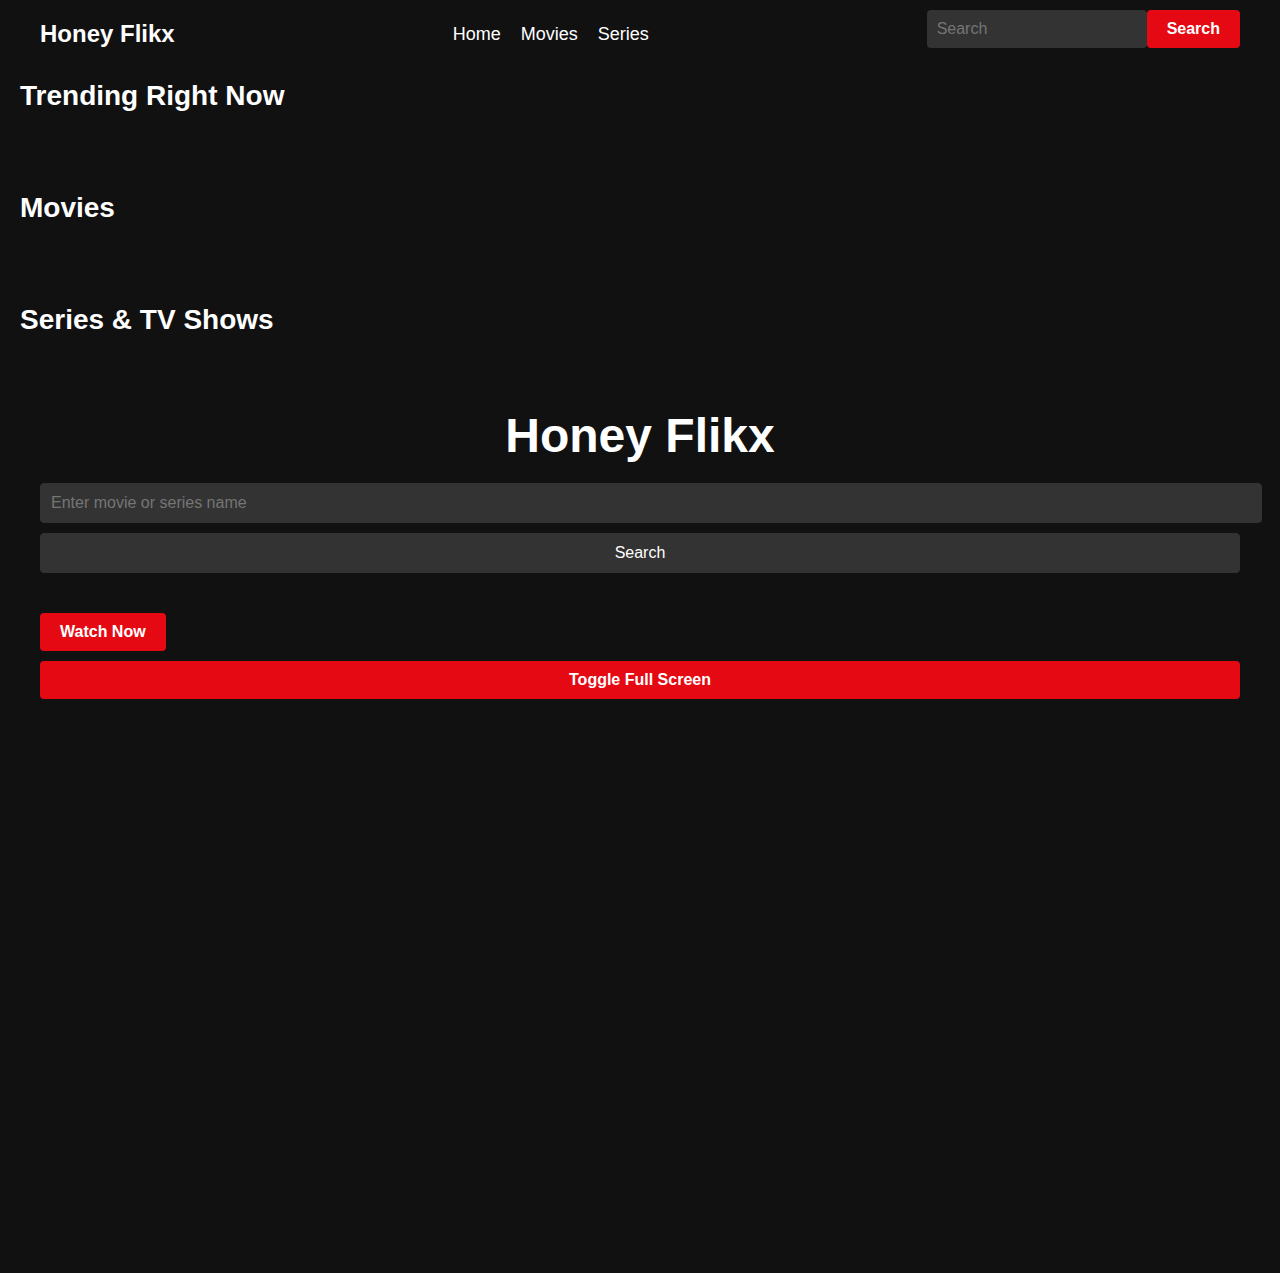
==== index.html @ eea3f906 "new" ====
<!DOCTYPE html>
<html lang="en">
<head>
    <meta charset="UTF-8">
    <meta name="viewport" content="width=device-width, initial-scale=1.0">
    <link rel="stylesheet" type="text/css" href="style.css">
    <title>Honey Flikx</title>
</head>
<body>
    <div class="navbar">
        <div class="navbar-container">
            <a href="#" class="navbar-logo">Honey Flikx</a>
            <ul class="navbar-links">
                <li><a href="/index.html" class="navbar-link">Home</a></li>
                <li><a href="movies.html" class="navbar-link">Movies</a></li>
                <li><a href="/series.html" class="navbar-link">Series</a></li>
            </ul>
            <div class="navbar-search">
                <input type="text" placeholder="Search">
                <button>Search</button>
            </div>
        </div>
    </div>
    <div class="container">
        <div class="home-section">
            <h2>Trending Right Now</h2>
            <div class="content" id="trendingNow"></div>
        </div>
        <div class="home-section">
            <h2>Movies</h2>
            <div class="content" id="homeMovies"></div>
        </div>
        <div class="home-section">
            <h2>Series & TV Shows</h2>
            <div class="content" id="homeSeries"></div>
        </div>
        <div class="container">
            <h1>Honey Flikx</h1>
            <input type="text" id="movieName" placeholder="Enter movie or series name">
            <button id="searchButton">Search</button>
            <div id="result">
                <div id="artwork"></div>
                <div id="details"></div>
                <div id="cast"></div>
            </div>
            <a href="#" id="watchButton" target="_blank">Watch Now</a>
            <button id="fullscreenButton">Toggle Full Screen</button>
            <iframe id="embedFrame" src="" frameborder="0"></iframe>
            <div id="trendingMovies" class="content"></div>
        </div>
    </div>
    <script>
      document.addEventListener("DOMContentLoaded", function() {
        const searchButton = document.getElementById("searchButton");
        const movieNameInput = document.getElementById("movieName");
        const resultElement = document.getElementById("result");
        const watchButton = document.getElementById("watchButton");
        const embedFrame = document.getElementById("embedFrame");

        // Existing code for trending movies and TV shows

       // Fetch trending movies from TMDb API
       const trendingMoviesElement = document.getElementById("trendingMovies");
        const tmdbApiKey = "906758f174a8895d483a49ff6b499690"; // Replace with your actual TMDb API key
        const trendingMoviesUrl = `https://api.themoviedb.org/3/trending/movie/day?api_key=${tmdbApiKey}`;

        fetch(trendingMoviesUrl)
            .then(response => response.json())
            .then(data => {
                const trendingMovies = data.results;
                const trendingMoviesHTML = trendingMovies
                    .slice(0, 6) // Display the first 6 trending movies
                    .map(movie => `
                        <div class="trending-movie" data-movie-id="${movie.id}">
                            <img src="https://image.tmdb.org/t/p/w200/${movie.poster_path}" alt="${movie.title} Poster">
                            <p>${movie.title}</p>
                        </div>
                    `)
                    .join("");

                trendingMoviesElement.innerHTML = trendingMoviesHTML;

                // Fetch trending movies for the home page
        const trendingNowElement = document.getElementById("trendingNow");
        fetch(trendingMoviesUrl)
            .then(response => response.json())
            .then(data => {
                const trendingMovies = data.results;
                const trendingNowHTML = trendingMovies
                    .slice(0, 6)
                    .map(movie => `
                        <div class="item" data-movie-id="${movie.id}">
                            <img src="https://image.tmdb.org/t/p/w200/${movie.poster_path}" alt="${movie.title} Poster">
                            <p>${movie.title}</p>
                        </div>
                    `)
                    .join("");
                trendingNowElement.innerHTML = trendingNowHTML;
            })
            .catch(error => {
                console.error("An error occurred while fetching trending movies:", error);
                trendingNowElement.innerHTML = "Failed to fetch trending movies.";
            });

        // Fetch movies for the home page
        const homeMoviesElement = document.getElementById("homeMovies");
        fetch("https://api.themoviedb.org/3/movie/popular?api_key=" + tmdbApiKey)
            .then(response => response.json())
            .then(data => {
                const movies = data.results;
                const homeMoviesHTML = movies
                    .slice(0, 6)
                    .map(movie => `
                        <div class="item" data-movie-id="${movie.id}">
                            <img src="https://image.tmdb.org/t/p/w200/${movie.poster_path}" alt="${movie.title} Poster">
                            <p>${movie.title}</p>
                        </div>
                    `)
                    .join("");
                homeMoviesElement.innerHTML = homeMoviesHTML;
            })
            .catch(error => {
                console.error("An error occurred while fetching movies:", error);
                homeMoviesElement.innerHTML = "Failed to fetch movies.";
            });

        // Fetch TV shows for the home page
        const homeSeriesElement = document.getElementById("homeSeries");
        fetch("https://api.themoviedb.org/3/tv/popular?api_key=" + tmdbApiKey)
            .then(response => response.json())
            .then(data => {
                const series = data.results;
                const homeSeriesHTML = series
                    .slice(0, 6)
                    .map(show => `
                        <div class="item" data-show-id="${show.id}">
                            <img src="https://image.tmdb.org/t/p/w200/${show.poster_path}" alt="${show.name} Poster">
                            <p>${show.name}</p>
                        </div>
                    `)
                    .join("");
                homeSeriesElement.innerHTML = homeSeriesHTML;
            })
            .catch(error => {
                console.error("An error occurred while fetching TV shows:", error);
                homeSeriesElement.innerHTML = "Failed to fetch TV shows.";
            });
    });

        const searchMedia = (type) => {
            const mediaName = movieNameInput.value;
            if (mediaName) {
                const apiKey = "c59fded4"; // Replace with your actual OMDb API key
                const searchUrl = `https://www.omdbapi.com/?apikey=${apiKey}&s=${encodeURIComponent(mediaName)}&type=${type}`;

                fetch(searchUrl)
                    .then(response => response.json())
                    .then(data => {
                        if (data.Response === "True") {
                            const searchResults = data.Search;
                            const searchResultsHTML = searchResults
                                .map(result => `
                                    <div class="search-result" data-id="${result.imdbID}">
                                        <img src="${result.Poster}" alt="${result.Title} Poster" width="100">
                                        <p>${result.Title} (${result.Year})</p>
                                    </div>
                                `)
                                .join("");

                            resultElement.innerHTML = searchResultsHTML;

                            // Open media details in iframe when clicked
                            const searchResultElements = resultElement.querySelectorAll(".search-result");
                            searchResultElements.forEach(element => {
                                element.addEventListener("click", () => {
                                    const mediaId = element.getAttribute("data-id");
                                    const embedLink = `https://vidsrc.to/embed/${type}/${mediaId}`;
                                    embedFrame.src = embedLink;
                                });
                            });
                        } else {
                            resultElement.innerHTML = "No results found.";
                        }
                    })
                    .catch(error => {
                        console.error("An error occurred while searching:", error);
                        resultElement.innerHTML = "An error occurred. Please try again.";
                    });
            }
        };

        searchButton.addEventListener("click", () => {
            searchMedia("movie"); // Default to searching for movies
        });

        movieNameInput.addEventListener("keydown", event => {
            if (event.key === "Enter") {
                searchMedia("movie");
            }
        });

        // Toggle between searching for movies and TV shows
        const searchToggle = document.getElementById("searchToggle");
        searchToggle.addEventListener("click", () => {
            const currentType = searchToggle.getAttribute("data-type");
            if (currentType === "movie") {
                searchToggle.textContent = "Search TV Shows";
                searchToggle.setAttribute("data-type", "series");
            } else {
                searchToggle.textContent = "Search Movies";
                searchToggle.setAttribute("data-type", "movie");
            }
        });
    });
    </script>
</body>
</html>
---- style.css ----
/* Reset and base styles */
body {
    font-family: 'Arial', sans-serif;
    background-color: #111;
    margin: 0;
    padding: 0;
    color: #fff;
}

/* Container and layout styles */
.container {
    padding: 20px;
    margin: 0;
}

/* Header styles */
h1 {
    text-align: center;
    font-size: 48px;
    font-weight: bold;
    margin-bottom: 20px;
}

/* Input and button styles */
input[type="text"],
button {
    width: 100%;
    padding: 10px;
    margin-bottom: 10px;
    border: 1px solid #333;
    border-radius: 4px;
    font-size: 16px;
    background-color: #333;
    color: #fff;
    transition: border-color 0.3s;
}

input[type="text"]:focus,
button:focus {
    outline: none;
    border-color: #007bff;
}

/* Search result styles */
#result {
    display: flex;
    align-items: flex-start;
    margin-top: 20px;
}

.search-result img {
    width: 100%;
    border-radius: 8px;
}

/* Additional styles for search result items */
.search-result .item {
    flex: 0 0 calc(14.33% - 20px);
    border-radius: 8px;
    transition: transform 0.3s, box-shadow 0.3s;
}

.search-result .item p {
    font-size: 16px;
    text-align: center;
    margin-top: 10px;
    color: #ddd;
}

.search-result .item:hover {
    transform: translateY(-5px);
    box-shadow: 0 8px 16px rgba(0, 0, 0, 0.2);
}


/* Watch button styles */
#watchButton,
#fullscreenButton {
    display: inline-block;
    margin-top: 10px;
    padding: 10px 20px;
    background-color: #e50914;
    color: #fff;
    border: none;
    border-radius: 4px;
    font-weight: bold;
    text-align: center;
    text-decoration: none;
    cursor: pointer;
    transition: background-color 0.3s;
}

#watchButton:hover,
#fullscreenButton:hover {
    background-color: #b2070a;
}

/* Embed frame styles */
#embedFrame {
    width: 100%;
    height: 500px;
    margin-top: 20px;
    border: none;
    border-radius: 4px;
    overflow: hidden;
}

/* Trending movie styles */
.trending-movie {
    cursor: pointer;
    margin: 0 20px;
    padding: 20px;
    transition: transform 0.3s, box-shadow 0.3s;
}

.trending-movie img,
.search-result img {
    border-radius: 8px;
}

.trending-movie p {
    margin-top: 10px;
    font-size: 18px;
    text-align: center;
}

.trending-movie:hover {
    transform: translateY(-5px);
    box-shadow: 0 8px 16px rgba(0, 0, 0, 0.2);
}

/* Navbar styles */
.navbar {
    background-color: #111;
    color: #fff;
    padding: 10px 0;
    position: fixed;
    width: 100%;
    z-index: 1;
}

.navbar-container {
    display: flex;
    justify-content: space-between;
    align-items: center;
    max-width: 1200px;
    margin: 0 auto;
    padding: 0 20px;
}

.navbar-logo {
    font-size: 24px;
    font-weight: bold;
    text-decoration: none;
    color: #fff;
}

.navbar-links {
    list-style: none;
    display: flex;
    gap: 20px;
    margin: 0;
    padding: 0;
}

.navbar-link {
    font-size: 18px;
    text-decoration: none;
    color: #fff;
    transition: color 0.3s;
}

.navbar-link:hover {
    color: #0056b3;
}

.navbar-search {
    display: flex;
    align-items: center;
}

.navbar-search input[type="text"] {
    width: 200px;
    padding: 10px;
    border: none;
    border-radius: 4px;
    font-size: 16px;
    background-color: #333;
    color: #fff;
    transition: background-color 0.3s;
}

.navbar-search input[type="text"]:focus {
    outline: none;
    background-color: #444;
}

.navbar-search button {
    padding: 10px 20px;
    background-color: #e50914;
    color: #fff;
    border: none;
    border-radius: 4px;
    font-weight: bold;
    text-align: center;
    cursor: pointer;
    transition: background-color 0.3s;
}

.navbar-search button:hover {
    background-color: #b2070a;
}


/* Home section styles */
.home-section {
    margin-top: 60px;
}

.home-section h2 {
    font-size: 28px;
    margin-bottom: 20px;
}

.home-section .content {
    display: flex;
    flex-wrap: wrap;
    gap: 20px;
}

.home-section .content .item {
    flex: 0 0 calc(14.33% - 20px);
    border-radius: 8px;
    transition: transform 0.3s, box-shadow 0.3s;
}

.home-section .content .item img {
    display: block;
    width: 100%;
    border-radius: 8px;
}

.home-section .content .item p {
    font-size: 16px;
    text-align: center;
    margin-top: 10px;
    color: #ddd;
}

.home-section .content .item:hover {
    transform: translateY(-5px);
    box-shadow: 0 8px 16px rgba(0, 0, 0, 0.2);
}

/* Lightbox styles */
.lightbox {
    display: none;
    position: fixed;
    top: 0;
    left: 0;
    width: 100%;
    height: 100%;
    background-color: rgba(0, 0, 0, 0.8);
    z-index: 999;
}

.lightbox #embedFrame {
    width: 80%;
    height: 80%;
    margin: 6% auto;
    display: block;
}

.close-button {
    position: absolute;
    top: 20px;
    right: 20px;
    font-size: 24px;
    color: #fff;
    cursor: pointer;
}

/* Media queries for responsiveness */
@media screen and (max-width: 576px) {
    .container {
        padding: 5px;
    }

    h1 {
        font-size: 36px;
        margin-bottom: 10px;
    }

    #result {
        flex-direction: column;
        align-items: center;
    }

    #artwork img,
    .search-result img {
        margin-right: 0;
        margin-bottom: 20px;
    }

    #details,
    #cast {
        border-left: none;
    }

    #fullscreenButton {
        margin-top: 20px;
    }

    #embedFrame {
        height: 300px;
    }

    .trending-movie {
        margin: 0;
        margin-bottom: 20px;
        padding: 10px;
        text-align: center;
    }

    .trending-movie p {
        font-size: 16px;
    }
}

@media screen and (min-width: 577px) and (max-width: 992px) {
    .container {
        padding: 10px;
    }

    h1 {
        font-size: 42px;
        margin-bottom: 15px;
    }

    #result {
        flex-direction: column;
        align-items: center;
    }

    #artwork img,
    .search-result img {
        margin-right: 0;
        margin-bottom: 20px;
    }

    #details,
    #cast {
        border-left: none;
    }

    #fullscreenButton {
        margin-top: 20px;
    }

    #embedFrame {
        height: 400px;
    }

    .trending-movie {
        margin: 0;
        margin-bottom: 20px;
        padding: 15px;
        text-align: center;
    }

    .trending-movie p {
        font-size: 16px;
    }
}

@media screen and (min-width: 993px) {
    .container {
        padding: 20px;
    }

    h1 {
        font-size: 48px;
        margin-bottom: 20px;
    }

    #result {
        flex-direction: row;
        align-items: flex-start;
    }

    #artwork img,
    .search-result img {
        margin-right: 20px;
        margin-bottom: 0;
    }

    #details,
    #cast {
        border-left: 1px solid #ccc;
    }

    #fullscreenButton {
        margin-top: 10px;
    }

    #embedFrame {
        height: 500px;
    }

    .trending-movie {
        margin: 0 20px;
        margin-bottom: 0;
        padding: 20px;
        text-align: center;
    }

    .trending-movie p {
        font-size: 18px;
    }
}
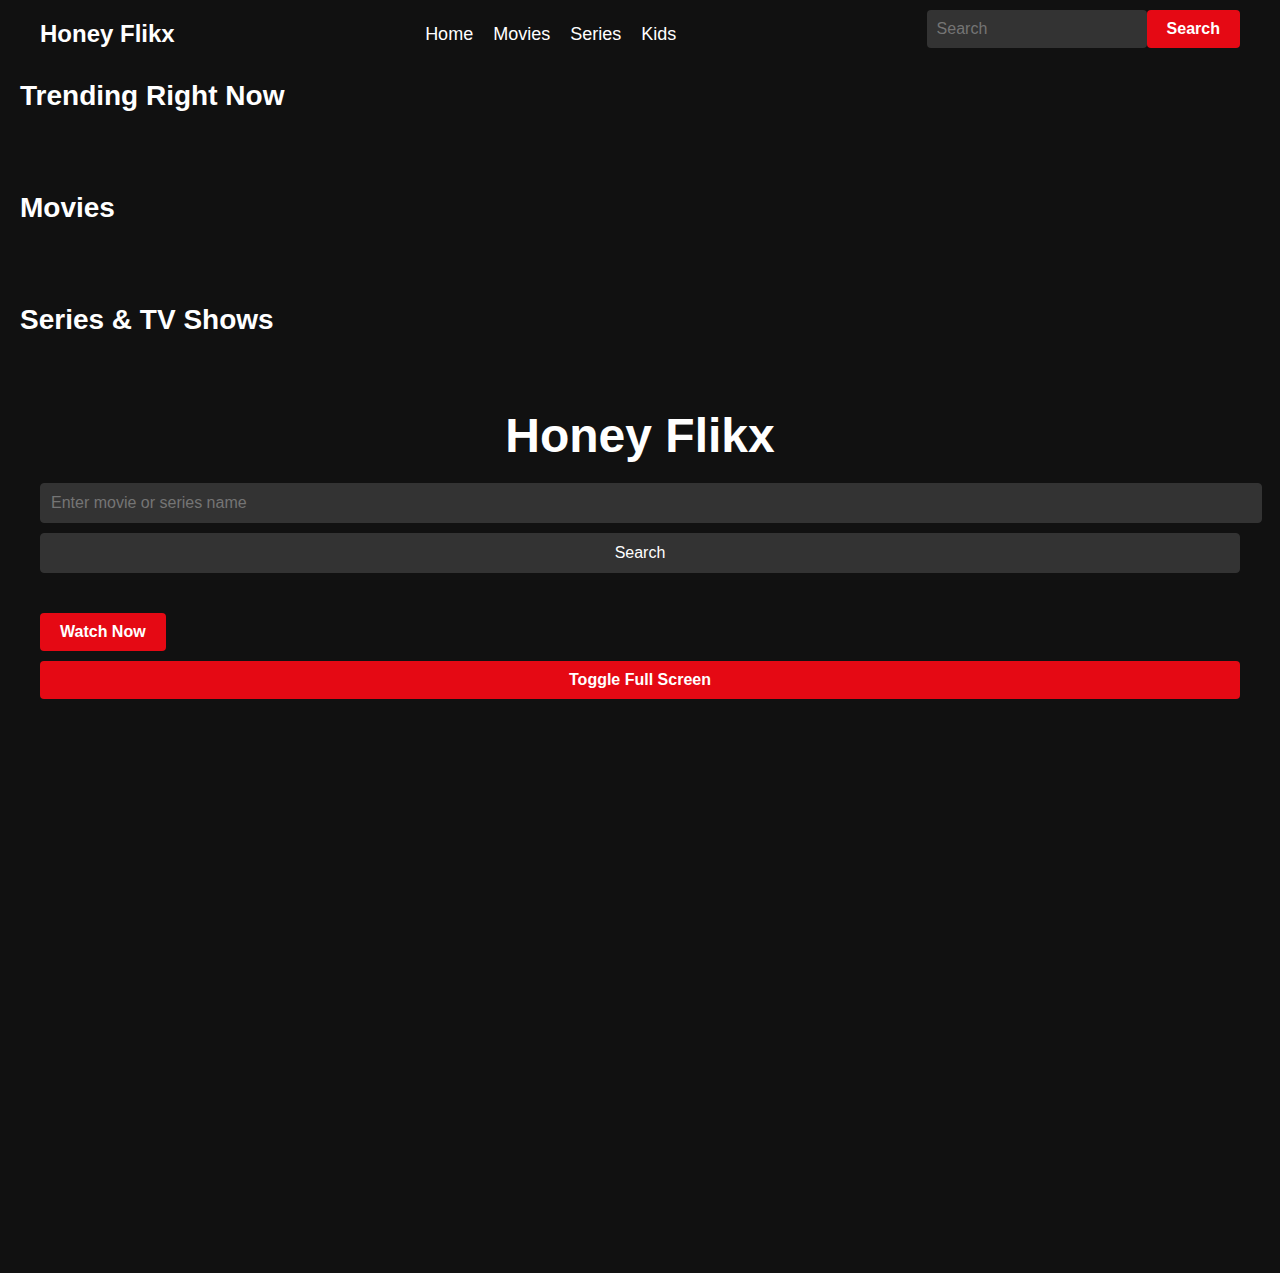
==== commit f676d4b9: "new" ====
--- a/index.html
+++ b/index.html
@@ -1,217 +1,227 @@
-<!DOCTYPE html>
-<html lang="en">
-<head>
-    <meta charset="UTF-8">
-    <meta name="viewport" content="width=device-width, initial-scale=1.0">
-    <link rel="stylesheet" type="text/css" href="style.css">
-    <title>Honey Flikx</title>
-</head>
-<body>
-    <div class="navbar">
-        <div class="navbar-container">
-            <a href="#" class="navbar-logo">Honey Flikx</a>
-            <ul class="navbar-links">
-                <li><a href="/index.html" class="navbar-link">Home</a></li>
-                <li><a href="movies.html" class="navbar-link">Movies</a></li>
-                <li><a href="/series.html" class="navbar-link">Series</a></li>
-            </ul>
-            <div class="navbar-search">
-                <input type="text" placeholder="Search">
-                <button>Search</button>
-            </div>
-        </div>
-    </div>
-    <div class="container">
-        <div class="home-section">
-            <h2>Trending Right Now</h2>
-            <div class="content" id="trendingNow"></div>
-        </div>
-        <div class="home-section">
-            <h2>Movies</h2>
-            <div class="content" id="homeMovies"></div>
-        </div>
-        <div class="home-section">
-            <h2>Series & TV Shows</h2>
-            <div class="content" id="homeSeries"></div>
-        </div>
-        <div class="container">
-            <h1>Honey Flikx</h1>
-            <input type="text" id="movieName" placeholder="Enter movie or series name">
-            <button id="searchButton">Search</button>
-            <div id="result">
-                <div id="artwork"></div>
-                <div id="details"></div>
-                <div id="cast"></div>
-            </div>
-            <a href="#" id="watchButton" target="_blank">Watch Now</a>
-            <button id="fullscreenButton">Toggle Full Screen</button>
-            <iframe id="embedFrame" src="" frameborder="0"></iframe>
-            <div id="trendingMovies" class="content"></div>
-        </div>
-    </div>
-    <script>
-      document.addEventListener("DOMContentLoaded", function() {
-        const searchButton = document.getElementById("searchButton");
-        const movieNameInput = document.getElementById("movieName");
-        const resultElement = document.getElementById("result");
-        const watchButton = document.getElementById("watchButton");
-        const embedFrame = document.getElementById("embedFrame");
-
-        // Existing code for trending movies and TV shows
-
-       // Fetch trending movies from TMDb API
-       const trendingMoviesElement = document.getElementById("trendingMovies");
-        const tmdbApiKey = "906758f174a8895d483a49ff6b499690"; // Replace with your actual TMDb API key
-        const trendingMoviesUrl = `https://api.themoviedb.org/3/trending/movie/day?api_key=${tmdbApiKey}`;
-
-        fetch(trendingMoviesUrl)
-            .then(response => response.json())
-            .then(data => {
-                const trendingMovies = data.results;
-                const trendingMoviesHTML = trendingMovies
-                    .slice(0, 6) // Display the first 6 trending movies
-                    .map(movie => `
-                        <div class="trending-movie" data-movie-id="${movie.id}">
-                            <img src="https://image.tmdb.org/t/p/w200/${movie.poster_path}" alt="${movie.title} Poster">
-                            <p>${movie.title}</p>
-                        </div>
-                    `)
-                    .join("");
-
-                trendingMoviesElement.innerHTML = trendingMoviesHTML;
-
-                // Fetch trending movies for the home page
-        const trendingNowElement = document.getElementById("trendingNow");
-        fetch(trendingMoviesUrl)
-            .then(response => response.json())
-            .then(data => {
-                const trendingMovies = data.results;
-                const trendingNowHTML = trendingMovies
-                    .slice(0, 6)
-                    .map(movie => `
-                        <div class="item" data-movie-id="${movie.id}">
-                            <img src="https://image.tmdb.org/t/p/w200/${movie.poster_path}" alt="${movie.title} Poster">
-                            <p>${movie.title}</p>
-                        </div>
-                    `)
-                    .join("");
-                trendingNowElement.innerHTML = trendingNowHTML;
-            })
-            .catch(error => {
-                console.error("An error occurred while fetching trending movies:", error);
-                trendingNowElement.innerHTML = "Failed to fetch trending movies.";
-            });
-
-        // Fetch movies for the home page
-        const homeMoviesElement = document.getElementById("homeMovies");
-        fetch("https://api.themoviedb.org/3/movie/popular?api_key=" + tmdbApiKey)
-            .then(response => response.json())
-            .then(data => {
-                const movies = data.results;
-                const homeMoviesHTML = movies
-                    .slice(0, 6)
-                    .map(movie => `
-                        <div class="item" data-movie-id="${movie.id}">
-                            <img src="https://image.tmdb.org/t/p/w200/${movie.poster_path}" alt="${movie.title} Poster">
-                            <p>${movie.title}</p>
-                        </div>
-                    `)
-                    .join("");
-                homeMoviesElement.innerHTML = homeMoviesHTML;
-            })
-            .catch(error => {
-                console.error("An error occurred while fetching movies:", error);
-                homeMoviesElement.innerHTML = "Failed to fetch movies.";
-            });
-
-        // Fetch TV shows for the home page
-        const homeSeriesElement = document.getElementById("homeSeries");
-        fetch("https://api.themoviedb.org/3/tv/popular?api_key=" + tmdbApiKey)
-            .then(response => response.json())
-            .then(data => {
-                const series = data.results;
-                const homeSeriesHTML = series
-                    .slice(0, 6)
-                    .map(show => `
-                        <div class="item" data-show-id="${show.id}">
-                            <img src="https://image.tmdb.org/t/p/w200/${show.poster_path}" alt="${show.name} Poster">
-                            <p>${show.name}</p>
-                        </div>
-                    `)
-                    .join("");
-                homeSeriesElement.innerHTML = homeSeriesHTML;
-            })
-            .catch(error => {
-                console.error("An error occurred while fetching TV shows:", error);
-                homeSeriesElement.innerHTML = "Failed to fetch TV shows.";
-            });
-    });
-
-        const searchMedia = (type) => {
-            const mediaName = movieNameInput.value;
-            if (mediaName) {
-                const apiKey = "c59fded4"; // Replace with your actual OMDb API key
-                const searchUrl = `https://www.omdbapi.com/?apikey=${apiKey}&s=${encodeURIComponent(mediaName)}&type=${type}`;
-
-                fetch(searchUrl)
-                    .then(response => response.json())
-                    .then(data => {
-                        if (data.Response === "True") {
-                            const searchResults = data.Search;
-                            const searchResultsHTML = searchResults
-                                .map(result => `
-                                    <div class="search-result" data-id="${result.imdbID}">
-                                        <img src="${result.Poster}" alt="${result.Title} Poster" width="100">
-                                        <p>${result.Title} (${result.Year})</p>
-                                    </div>
-                                `)
-                                .join("");
-
-                            resultElement.innerHTML = searchResultsHTML;
-
-                            // Open media details in iframe when clicked
-                            const searchResultElements = resultElement.querySelectorAll(".search-result");
-                            searchResultElements.forEach(element => {
-                                element.addEventListener("click", () => {
-                                    const mediaId = element.getAttribute("data-id");
-                                    const embedLink = `https://vidsrc.to/embed/${type}/${mediaId}`;
-                                    embedFrame.src = embedLink;
-                                });
-                            });
-                        } else {
-                            resultElement.innerHTML = "No results found.";
-                        }
-                    })
-                    .catch(error => {
-                        console.error("An error occurred while searching:", error);
-                        resultElement.innerHTML = "An error occurred. Please try again.";
-                    });
-            }
-        };
-
-        searchButton.addEventListener("click", () => {
-            searchMedia("movie"); // Default to searching for movies
-        });
-
-        movieNameInput.addEventListener("keydown", event => {
-            if (event.key === "Enter") {
-                searchMedia("movie");
-            }
-        });
-
-        // Toggle between searching for movies and TV shows
-        const searchToggle = document.getElementById("searchToggle");
-        searchToggle.addEventListener("click", () => {
-            const currentType = searchToggle.getAttribute("data-type");
-            if (currentType === "movie") {
-                searchToggle.textContent = "Search TV Shows";
-                searchToggle.setAttribute("data-type", "series");
-            } else {
-                searchToggle.textContent = "Search Movies";
-                searchToggle.setAttribute("data-type", "movie");
-            }
-        });
-    });
-    </script>
-</body>
-</html>
+<!DOCTYPE html>
+<html lang="en">
+<head>
+    <meta charset="UTF-8">
+    <meta name="viewport" content="width=device-width, initial-scale=1.0">
+    <link rel="stylesheet" type="text/css" href="style.css">
+    <title>Honey Flikx</title>
+
+    <link rel="apple-touch-icon" sizes="180x180" href="/img/favicon/apple-touch-icon.png">
+    <link rel="icon" type="image/png" sizes="16x16" href="/img/favicon/favicon-16x16.png">
+    <link rel="icon" type="image/png" sizes="32x32" href="/img/favicon/favicon-32x32.png">
+    <link rel="manifest" href="/site.webmanifest">
+    <link rel="mask-icon" href="/img/favicon/safari-pinned-tab.svg" color="#5bbad5">
+    <meta name="msapplication-TileColor" content="#da532c">
+    <meta name="theme-color" content="#141414">
+
+</head>
+<body>
+    <div class="navbar">
+        <div class="navbar-container">
+            <a href="#" class="navbar-logo">Honey Flikx</a>
+            <ul class="navbar-links">
+                <li><a href="/index.html" class="navbar-link">Home</a></li>
+                <li><a href="movies.html" class="navbar-link">Movies</a></li>
+                <li><a href="/series.html" class="navbar-link">Series</a></li>
+                <li><a href="/kids.html" class="navbar-link">Kids</a></li>
+            </ul>
+            <div class="navbar-search">
+                <input type="text" placeholder="Search">
+                <button>Search</button>
+            </div>
+        </div>
+    </div>
+    <div class="container">
+        <div class="home-section">
+            <h2>Trending Right Now</h2>
+            <div class="content" id="trendingNow"></div>
+        </div>
+        <div class="home-section">
+            <h2>Movies</h2>
+            <div class="content" id="homeMovies"></div>
+        </div>
+        <div class="home-section">
+            <h2>Series & TV Shows</h2>
+            <div class="content" id="homeSeries"></div>
+        </div>
+        <div class="container">
+            <h1>Honey Flikx</h1>
+            <input type="text" id="movieName" placeholder="Enter movie or series name">
+            <button id="searchButton">Search</button>
+            <div id="result">
+                <div id="artwork"></div>
+                <div id="details"></div>
+                <div id="cast"></div>
+            </div>
+            <a href="#" id="watchButton" target="_blank">Watch Now</a>
+            <button id="fullscreenButton">Toggle Full Screen</button>
+            <iframe id="embedFrame" src="" frameborder="0"></iframe>
+            <div id="trendingMovies" class="content"></div>
+        </div>
+    </div>
+    <script>
+      document.addEventListener("DOMContentLoaded", function() {
+        const searchButton = document.getElementById("searchButton");
+        const movieNameInput = document.getElementById("movieName");
+        const resultElement = document.getElementById("result");
+        const watchButton = document.getElementById("watchButton");
+        const embedFrame = document.getElementById("embedFrame");
+
+        // Existing code for trending movies and TV shows
+
+       // Fetch trending movies from TMDb API
+       const trendingMoviesElement = document.getElementById("trendingMovies");
+        const tmdbApiKey = "906758f174a8895d483a49ff6b499690"; // Replace with your actual TMDb API key
+        const trendingMoviesUrl = `https://api.themoviedb.org/3/trending/movie/day?api_key=${tmdbApiKey}`;
+
+        fetch(trendingMoviesUrl)
+            .then(response => response.json())
+            .then(data => {
+                const trendingMovies = data.results;
+                const trendingMoviesHTML = trendingMovies
+                    .slice(0, 6) // Display the first 6 trending movies
+                    .map(movie => `
+                        <div class="trending-movie" data-movie-id="${movie.id}">
+                            <img src="https://image.tmdb.org/t/p/w200/${movie.poster_path}" alt="${movie.title} Poster">
+                            <p>${movie.title}</p>
+                        </div>
+                    `)
+                    .join("");
+
+                trendingMoviesElement.innerHTML = trendingMoviesHTML;
+
+                // Fetch trending movies for the home page
+        const trendingNowElement = document.getElementById("trendingNow");
+        fetch(trendingMoviesUrl)
+            .then(response => response.json())
+            .then(data => {
+                const trendingMovies = data.results;
+                const trendingNowHTML = trendingMovies
+                    .slice(0, 6)
+                    .map(movie => `
+                        <div class="item" data-movie-id="${movie.id}">
+                            <img src="https://image.tmdb.org/t/p/w200/${movie.poster_path}" alt="${movie.title} Poster">
+                            <p>${movie.title}</p>
+                        </div>
+                    `)
+                    .join("");
+                trendingNowElement.innerHTML = trendingNowHTML;
+            })
+            .catch(error => {
+                console.error("An error occurred while fetching trending movies:", error);
+                trendingNowElement.innerHTML = "Failed to fetch trending movies.";
+            });
+
+        // Fetch movies for the home page
+        const homeMoviesElement = document.getElementById("homeMovies");
+        fetch("https://api.themoviedb.org/3/movie/popular?api_key=" + tmdbApiKey)
+            .then(response => response.json())
+            .then(data => {
+                const movies = data.results;
+                const homeMoviesHTML = movies
+                    .slice(0, 6)
+                    .map(movie => `
+                        <div class="item" data-movie-id="${movie.id}">
+                            <img src="https://image.tmdb.org/t/p/w200/${movie.poster_path}" alt="${movie.title} Poster">
+                            <p>${movie.title}</p>
+                        </div>
+                    `)
+                    .join("");
+                homeMoviesElement.innerHTML = homeMoviesHTML;
+            })
+            .catch(error => {
+                console.error("An error occurred while fetching movies:", error);
+                homeMoviesElement.innerHTML = "Failed to fetch movies.";
+            });
+
+        // Fetch TV shows for the home page
+        const homeSeriesElement = document.getElementById("homeSeries");
+        fetch("https://api.themoviedb.org/3/tv/popular?api_key=" + tmdbApiKey)
+            .then(response => response.json())
+            .then(data => {
+                const series = data.results;
+                const homeSeriesHTML = series
+                    .slice(0, 6)
+                    .map(show => `
+                        <div class="item" data-show-id="${show.id}">
+                            <img src="https://image.tmdb.org/t/p/w200/${show.poster_path}" alt="${show.name} Poster">
+                            <p>${show.name}</p>
+                        </div>
+                    `)
+                    .join("");
+                homeSeriesElement.innerHTML = homeSeriesHTML;
+            })
+            .catch(error => {
+                console.error("An error occurred while fetching TV shows:", error);
+                homeSeriesElement.innerHTML = "Failed to fetch TV shows.";
+            });
+    });
+
+        const searchMedia = (type) => {
+            const mediaName = movieNameInput.value;
+            if (mediaName) {
+                const apiKey = "c59fded4"; // Replace with your actual OMDb API key
+                const searchUrl = `https://www.omdbapi.com/?apikey=${apiKey}&s=${encodeURIComponent(mediaName)}&type=${type}`;
+
+                fetch(searchUrl)
+                    .then(response => response.json())
+                    .then(data => {
+                        if (data.Response === "True") {
+                            const searchResults = data.Search;
+                            const searchResultsHTML = searchResults
+                                .map(result => `
+                                    <div class="search-result" data-id="${result.imdbID}">
+                                        <img src="${result.Poster}" alt="${result.Title} Poster" width="100">
+                                        <p>${result.Title} (${result.Year})</p>
+                                    </div>
+                                `)
+                                .join("");
+
+                            resultElement.innerHTML = searchResultsHTML;
+
+                            // Open media details in iframe when clicked
+                            const searchResultElements = resultElement.querySelectorAll(".search-result");
+                            searchResultElements.forEach(element => {
+                                element.addEventListener("click", () => {
+                                    const mediaId = element.getAttribute("data-id");
+                                    const embedLink = `https://vidsrc.to/embed/${type}/${mediaId}`;
+                                    embedFrame.src = embedLink;
+                                });
+                            });
+                        } else {
+                            resultElement.innerHTML = "No results found.";
+                        }
+                    })
+                    .catch(error => {
+                        console.error("An error occurred while searching:", error);
+                        resultElement.innerHTML = "An error occurred. Please try again.";
+                    });
+            }
+        };
+
+        searchButton.addEventListener("click", () => {
+            searchMedia("movie"); // Default to searching for movies
+        });
+
+        movieNameInput.addEventListener("keydown", event => {
+            if (event.key === "Enter") {
+                searchMedia("movie");
+            }
+        });
+
+        // Toggle between searching for movies and TV shows
+        const searchToggle = document.getElementById("searchToggle");
+        searchToggle.addEventListener("click", () => {
+            const currentType = searchToggle.getAttribute("data-type");
+            if (currentType === "movie") {
+                searchToggle.textContent = "Search TV Shows";
+                searchToggle.setAttribute("data-type", "series");
+            } else {
+                searchToggle.textContent = "Search Movies";
+                searchToggle.setAttribute("data-type", "movie");
+            }
+        });
+    });
+    </script>
+</body>
+</html>
--- a/style.css
+++ b/style.css
@@ -327,6 +327,26 @@
     }
 }
 
+@media screen and (max-width: 768px) {
+    .home-section .content .item {
+        flex: 0 0 calc(50% - 20px); /* Adjust the width for mobile */
+        border-radius: 6px;
+        transition: transform 0.3s, box-shadow 0.3s;
+    }
+    .lightbox #embedFrame {
+        width: 96%;
+        height: 27%;
+        margin: 73% auto; /* Adjust the margin for mobile */
+        display: block;
+    }
+    
+    #fullscreenButton {
+        top: 451px;
+        right: 112px;
+    }
+}
+
+
 @media screen and (min-width: 577px) and (max-width: 992px) {
     .container {
         padding: 10px;
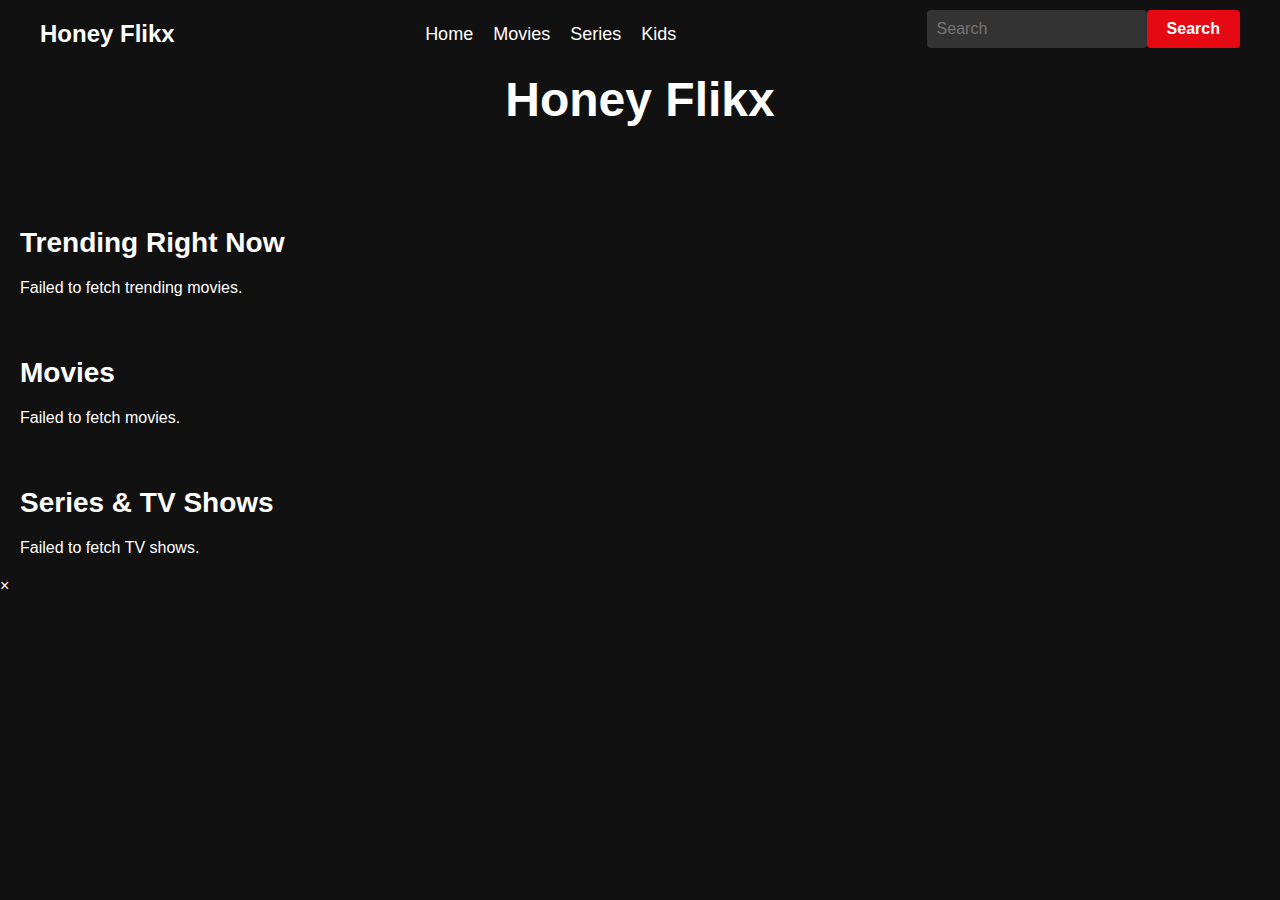
==== commit 987f8f16: "1" ====
--- a/index.html
+++ b/index.html
@@ -32,6 +32,9 @@
         </div>
     </div>
     <div class="container">
+        <div class="container">
+            <h1>Honey Flikx</h1>
+        </div>
         <div class="home-section">
             <h2>Trending Right Now</h2>
             <div class="content" id="trendingNow"></div>
@@ -44,184 +47,108 @@
             <h2>Series & TV Shows</h2>
             <div class="content" id="homeSeries"></div>
         </div>
-        <div class="container">
-            <h1>Honey Flikx</h1>
-            <input type="text" id="movieName" placeholder="Enter movie or series name">
-            <button id="searchButton">Search</button>
-            <div id="result">
-                <div id="artwork"></div>
-                <div id="details"></div>
-                <div id="cast"></div>
-            </div>
-            <a href="#" id="watchButton" target="_blank">Watch Now</a>
-            <button id="fullscreenButton">Toggle Full Screen</button>
-            <iframe id="embedFrame" src="" frameborder="0"></iframe>
-            <div id="trendingMovies" class="content"></div>
+    </div>
+    <div id="movieDetailsPopup" class="popup">
+        <div class="popup-content">
+            <span id="closePopupButton" class="popup-close-button">×</span>
+            <div id="detailsContent"></div>
         </div>
     </div>
     <script>
-      document.addEventListener("DOMContentLoaded", function() {
-        const searchButton = document.getElementById("searchButton");
-        const movieNameInput = document.getElementById("movieName");
-        const resultElement = document.getElementById("result");
-        const watchButton = document.getElementById("watchButton");
-        const embedFrame = document.getElementById("embedFrame");
+    document.addEventListener("DOMContentLoaded", function () {
+    // Fetch trending movies from TMDb API
+    const trendingMoviesElement = document.getElementById("trendingMovies");
+    const tmdbApiKey = "906758f174a8895d483a49ff6b499690"; // Replace with your actual TMDb API key
+    const trendingMoviesUrl = `https://api.themoviedb.org/3/trending/movie/day?api_key=${tmdbApiKey}`;
 
-        // Existing code for trending movies and TV shows
-
-       // Fetch trending movies from TMDb API
-       const trendingMoviesElement = document.getElementById("trendingMovies");
-        const tmdbApiKey = "906758f174a8895d483a49ff6b499690"; // Replace with your actual TMDb API key
-        const trendingMoviesUrl = `https://api.themoviedb.org/3/trending/movie/day?api_key=${tmdbApiKey}`;
-
-        fetch(trendingMoviesUrl)
-            .then(response => response.json())
-            .then(data => {
-                const trendingMovies = data.results;
-                const trendingMoviesHTML = trendingMovies
-                    .slice(0, 6) // Display the first 6 trending movies
-                    .map(movie => `
+    fetch(trendingMoviesUrl)
+        .then((response) => response.json())
+        .then((data) => {
+            const trendingMovies = data.results;
+            const trendingMoviesHTML = trendingMovies
+                .slice(0, 12) // Display the first 12 trending movies
+                .map((movie) => `
                         <div class="trending-movie" data-movie-id="${movie.id}">
                             <img src="https://image.tmdb.org/t/p/w200/${movie.poster_path}" alt="${movie.title} Poster">
                             <p>${movie.title}</p>
                         </div>
                     `)
-                    .join("");
+                .join("");
 
-                trendingMoviesElement.innerHTML = trendingMoviesHTML;
+            trendingMoviesElement.innerHTML = trendingMoviesHTML;
+        })
+        .catch((error) => {
+            console.error("An error occurred while fetching trending movies:", error);
+            trendingMoviesElement.innerHTML = "Failed to fetch trending movies.";
+        });
 
-                // Fetch trending movies for the home page
-        const trendingNowElement = document.getElementById("trendingNow");
-        fetch(trendingMoviesUrl)
-            .then(response => response.json())
-            .then(data => {
-                const trendingMovies = data.results;
-                const trendingNowHTML = trendingMovies
-                    .slice(0, 6)
-                    .map(movie => `
+    // Fetch trending movies for the home page
+    const trendingNowElement = document.getElementById("trendingNow");
+    fetch(trendingMoviesUrl)
+        .then((response) => response.json())
+        .then((data) => {
+            const trendingMovies = data.results;
+            const trendingNowHTML = trendingMovies
+                .slice(0, 12)
+                .map((movie) => `
                         <div class="item" data-movie-id="${movie.id}">
                             <img src="https://image.tmdb.org/t/p/w200/${movie.poster_path}" alt="${movie.title} Poster">
                             <p>${movie.title}</p>
                         </div>
                     `)
-                    .join("");
-                trendingNowElement.innerHTML = trendingNowHTML;
-            })
-            .catch(error => {
-                console.error("An error occurred while fetching trending movies:", error);
-                trendingNowElement.innerHTML = "Failed to fetch trending movies.";
-            });
+                .join("");
+            trendingNowElement.innerHTML = trendingNowHTML;
+        })
+        .catch((error) => {
+            console.error("An error occurred while fetching trending movies:", error);
+            trendingNowElement.innerHTML = "Failed to fetch trending movies.";
+        });
 
-        // Fetch movies for the home page
-        const homeMoviesElement = document.getElementById("homeMovies");
-        fetch("https://api.themoviedb.org/3/movie/popular?api_key=" + tmdbApiKey)
-            .then(response => response.json())
-            .then(data => {
-                const movies = data.results;
-                const homeMoviesHTML = movies
-                    .slice(0, 6)
-                    .map(movie => `
+    // Fetch movies for the home page
+    const homeMoviesElement = document.getElementById("homeMovies");
+    fetch("https://api.themoviedb.org/3/movie/popular?api_key=" + tmdbApiKey)
+        .then((response) => response.json())
+        .then((data) => {
+            const movies = data.results;
+            const homeMoviesHTML = movies
+                .slice(0, 12)
+                .map((movie) => `
                         <div class="item" data-movie-id="${movie.id}">
                             <img src="https://image.tmdb.org/t/p/w200/${movie.poster_path}" alt="${movie.title} Poster">
                             <p>${movie.title}</p>
                         </div>
                     `)
-                    .join("");
-                homeMoviesElement.innerHTML = homeMoviesHTML;
-            })
-            .catch(error => {
-                console.error("An error occurred while fetching movies:", error);
-                homeMoviesElement.innerHTML = "Failed to fetch movies.";
-            });
+                .join("");
+            homeMoviesElement.innerHTML = homeMoviesHTML;
+        })
+        .catch((error) => {
+            console.error("An error occurred while fetching movies:", error);
+            homeMoviesElement.innerHTML = "Failed to fetch movies.";
+        });
 
-        // Fetch TV shows for the home page
-        const homeSeriesElement = document.getElementById("homeSeries");
-        fetch("https://api.themoviedb.org/3/tv/popular?api_key=" + tmdbApiKey)
-            .then(response => response.json())
-            .then(data => {
-                const series = data.results;
-                const homeSeriesHTML = series
-                    .slice(0, 6)
-                    .map(show => `
+    // Fetch TV shows for the home page
+    const homeSeriesElement = document.getElementById("homeSeries");
+    fetch("https://api.themoviedb.org/3/tv/popular?api_key=" + tmdbApiKey)
+        .then((response) => response.json())
+        .then((data) => {
+            const series = data.results;
+            const homeSeriesHTML = series
+                .slice(0, 12)
+                .map((show) => `
                         <div class="item" data-show-id="${show.id}">
                             <img src="https://image.tmdb.org/t/p/w200/${show.poster_path}" alt="${show.name} Poster">
                             <p>${show.name}</p>
                         </div>
                     `)
-                    .join("");
-                homeSeriesElement.innerHTML = homeSeriesHTML;
-            })
-            .catch(error => {
-                console.error("An error occurred while fetching TV shows:", error);
-                homeSeriesElement.innerHTML = "Failed to fetch TV shows.";
-            });
-    });
+                .join("");
+            homeSeriesElement.innerHTML = homeSeriesHTML;
+        })
+        .catch((error) => {
+            console.error("An error occurred while fetching TV shows:", error);
+            homeSeriesElement.innerHTML = "Failed to fetch TV shows.";
+        });
+});
 
-        const searchMedia = (type) => {
-            const mediaName = movieNameInput.value;
-            if (mediaName) {
-                const apiKey = "c59fded4"; // Replace with your actual OMDb API key
-                const searchUrl = `https://www.omdbapi.com/?apikey=${apiKey}&s=${encodeURIComponent(mediaName)}&type=${type}`;
-
-                fetch(searchUrl)
-                    .then(response => response.json())
-                    .then(data => {
-                        if (data.Response === "True") {
-                            const searchResults = data.Search;
-                            const searchResultsHTML = searchResults
-                                .map(result => `
-                                    <div class="search-result" data-id="${result.imdbID}">
-                                        <img src="${result.Poster}" alt="${result.Title} Poster" width="100">
-                                        <p>${result.Title} (${result.Year})</p>
-                                    </div>
-                                `)
-                                .join("");
-
-                            resultElement.innerHTML = searchResultsHTML;
-
-                            // Open media details in iframe when clicked
-                            const searchResultElements = resultElement.querySelectorAll(".search-result");
-                            searchResultElements.forEach(element => {
-                                element.addEventListener("click", () => {
-                                    const mediaId = element.getAttribute("data-id");
-                                    const embedLink = `https://vidsrc.to/embed/${type}/${mediaId}`;
-                                    embedFrame.src = embedLink;
-                                });
-                            });
-                        } else {
-                            resultElement.innerHTML = "No results found.";
-                        }
-                    })
-                    .catch(error => {
-                        console.error("An error occurred while searching:", error);
-                        resultElement.innerHTML = "An error occurred. Please try again.";
-                    });
-            }
-        };
-
-        searchButton.addEventListener("click", () => {
-            searchMedia("movie"); // Default to searching for movies
-        });
-
-        movieNameInput.addEventListener("keydown", event => {
-            if (event.key === "Enter") {
-                searchMedia("movie");
-            }
-        });
-
-        // Toggle between searching for movies and TV shows
-        const searchToggle = document.getElementById("searchToggle");
-        searchToggle.addEventListener("click", () => {
-            const currentType = searchToggle.getAttribute("data-type");
-            if (currentType === "movie") {
-                searchToggle.textContent = "Search TV Shows";
-                searchToggle.setAttribute("data-type", "series");
-            } else {
-                searchToggle.textContent = "Search Movies";
-                searchToggle.setAttribute("data-type", "movie");
-            }
-        });
-    });
     </script>
 </body>
 </html>
--- a/style.css
+++ b/style.css
@@ -1,440 +1,440 @@
-/* Reset and base styles */
-body {
-    font-family: 'Arial', sans-serif;
-    background-color: #111;
-    margin: 0;
-    padding: 0;
-    color: #fff;
-}
-
-/* Container and layout styles */
-.container {
-    padding: 20px;
-    margin: 0;
-}
-
-/* Header styles */
-h1 {
-    text-align: center;
-    font-size: 48px;
-    font-weight: bold;
-    margin-bottom: 20px;
-}
-
-/* Input and button styles */
-input[type="text"],
-button {
-    width: 100%;
-    padding: 10px;
-    margin-bottom: 10px;
-    border: 1px solid #333;
-    border-radius: 4px;
-    font-size: 16px;
-    background-color: #333;
-    color: #fff;
-    transition: border-color 0.3s;
-}
-
-input[type="text"]:focus,
-button:focus {
-    outline: none;
-    border-color: #007bff;
-}
-
-/* Search result styles */
-#result {
-    display: flex;
-    align-items: flex-start;
-    margin-top: 20px;
-}
-
-.search-result img {
-    width: 100%;
-    border-radius: 8px;
-}
-
-/* Additional styles for search result items */
-.search-result .item {
-    flex: 0 0 calc(14.33% - 20px);
-    border-radius: 8px;
-    transition: transform 0.3s, box-shadow 0.3s;
-}
-
-.search-result .item p {
-    font-size: 16px;
-    text-align: center;
-    margin-top: 10px;
-    color: #ddd;
-}
-
-.search-result .item:hover {
-    transform: translateY(-5px);
-    box-shadow: 0 8px 16px rgba(0, 0, 0, 0.2);
-}
-
-
-/* Watch button styles */
-#watchButton,
-#fullscreenButton {
-    display: inline-block;
-    margin-top: 10px;
-    padding: 10px 20px;
-    background-color: #e50914;
-    color: #fff;
-    border: none;
-    border-radius: 4px;
-    font-weight: bold;
-    text-align: center;
-    text-decoration: none;
-    cursor: pointer;
-    transition: background-color 0.3s;
-}
-
-#watchButton:hover,
-#fullscreenButton:hover {
-    background-color: #b2070a;
-}
-
-/* Embed frame styles */
-#embedFrame {
-    width: 100%;
-    height: 500px;
-    margin-top: 20px;
-    border: none;
-    border-radius: 4px;
-    overflow: hidden;
-}
-
-/* Trending movie styles */
-.trending-movie {
-    cursor: pointer;
-    margin: 0 20px;
-    padding: 20px;
-    transition: transform 0.3s, box-shadow 0.3s;
-}
-
-.trending-movie img,
-.search-result img {
-    border-radius: 8px;
-}
-
-.trending-movie p {
-    margin-top: 10px;
-    font-size: 18px;
-    text-align: center;
-}
-
-.trending-movie:hover {
-    transform: translateY(-5px);
-    box-shadow: 0 8px 16px rgba(0, 0, 0, 0.2);
-}
-
-/* Navbar styles */
-.navbar {
-    background-color: #111;
-    color: #fff;
-    padding: 10px 0;
-    position: fixed;
-    width: 100%;
-    z-index: 1;
-}
-
-.navbar-container {
-    display: flex;
-    justify-content: space-between;
-    align-items: center;
-    max-width: 1200px;
-    margin: 0 auto;
-    padding: 0 20px;
-}
-
-.navbar-logo {
-    font-size: 24px;
-    font-weight: bold;
-    text-decoration: none;
-    color: #fff;
-}
-
-.navbar-links {
-    list-style: none;
-    display: flex;
-    gap: 20px;
-    margin: 0;
-    padding: 0;
-}
-
-.navbar-link {
-    font-size: 18px;
-    text-decoration: none;
-    color: #fff;
-    transition: color 0.3s;
-}
-
-.navbar-link:hover {
-    color: #0056b3;
-}
-
-.navbar-search {
-    display: flex;
-    align-items: center;
-}
-
-.navbar-search input[type="text"] {
-    width: 200px;
-    padding: 10px;
-    border: none;
-    border-radius: 4px;
-    font-size: 16px;
-    background-color: #333;
-    color: #fff;
-    transition: background-color 0.3s;
-}
-
-.navbar-search input[type="text"]:focus {
-    outline: none;
-    background-color: #444;
-}
-
-.navbar-search button {
-    padding: 10px 20px;
-    background-color: #e50914;
-    color: #fff;
-    border: none;
-    border-radius: 4px;
-    font-weight: bold;
-    text-align: center;
-    cursor: pointer;
-    transition: background-color 0.3s;
-}
-
-.navbar-search button:hover {
-    background-color: #b2070a;
-}
-
-
-/* Home section styles */
-.home-section {
-    margin-top: 60px;
-}
-
-.home-section h2 {
-    font-size: 28px;
-    margin-bottom: 20px;
-}
-
-.home-section .content {
-    display: flex;
-    flex-wrap: wrap;
-    gap: 20px;
-}
-
-.home-section .content .item {
-    flex: 0 0 calc(14.33% - 20px);
-    border-radius: 8px;
-    transition: transform 0.3s, box-shadow 0.3s;
-}
-
-.home-section .content .item img {
-    display: block;
-    width: 100%;
-    border-radius: 8px;
-}
-
-.home-section .content .item p {
-    font-size: 16px;
-    text-align: center;
-    margin-top: 10px;
-    color: #ddd;
-}
-
-.home-section .content .item:hover {
-    transform: translateY(-5px);
-    box-shadow: 0 8px 16px rgba(0, 0, 0, 0.2);
-}
-
-/* Lightbox styles */
-.lightbox {
-    display: none;
-    position: fixed;
-    top: 0;
-    left: 0;
-    width: 100%;
-    height: 100%;
-    background-color: rgba(0, 0, 0, 0.8);
-    z-index: 999;
-}
-
-.lightbox #embedFrame {
-    width: 80%;
-    height: 80%;
-    margin: 6% auto;
-    display: block;
-}
-
-.close-button {
-    position: absolute;
-    top: 20px;
-    right: 20px;
-    font-size: 24px;
-    color: #fff;
-    cursor: pointer;
-}
-
-/* Media queries for responsiveness */
-@media screen and (max-width: 576px) {
-    .container {
-        padding: 5px;
-    }
-
-    h1 {
-        font-size: 36px;
-        margin-bottom: 10px;
-    }
-
-    #result {
-        flex-direction: column;
-        align-items: center;
-    }
-
-    #artwork img,
-    .search-result img {
-        margin-right: 0;
-        margin-bottom: 20px;
-    }
-
-    #details,
-    #cast {
-        border-left: none;
-    }
-
-    #fullscreenButton {
-        margin-top: 20px;
-    }
-
-    #embedFrame {
-        height: 300px;
-    }
-
-    .trending-movie {
-        margin: 0;
-        margin-bottom: 20px;
-        padding: 10px;
-        text-align: center;
-    }
-
-    .trending-movie p {
-        font-size: 16px;
-    }
-}
-
-@media screen and (max-width: 768px) {
-    .home-section .content .item {
-        flex: 0 0 calc(50% - 20px); /* Adjust the width for mobile */
-        border-radius: 6px;
-        transition: transform 0.3s, box-shadow 0.3s;
-    }
-    .lightbox #embedFrame {
-        width: 96%;
-        height: 27%;
-        margin: 73% auto; /* Adjust the margin for mobile */
-        display: block;
-    }
-    
-    #fullscreenButton {
-        top: 451px;
-        right: 112px;
-    }
-}
-
-
-@media screen and (min-width: 577px) and (max-width: 992px) {
-    .container {
-        padding: 10px;
-    }
-
-    h1 {
-        font-size: 42px;
-        margin-bottom: 15px;
-    }
-
-    #result {
-        flex-direction: column;
-        align-items: center;
-    }
-
-    #artwork img,
-    .search-result img {
-        margin-right: 0;
-        margin-bottom: 20px;
-    }
-
-    #details,
-    #cast {
-        border-left: none;
-    }
-
-    #fullscreenButton {
-        margin-top: 20px;
-    }
-
-    #embedFrame {
-        height: 400px;
-    }
-
-    .trending-movie {
-        margin: 0;
-        margin-bottom: 20px;
-        padding: 15px;
-        text-align: center;
-    }
-
-    .trending-movie p {
-        font-size: 16px;
-    }
-}
-
-@media screen and (min-width: 993px) {
-    .container {
-        padding: 20px;
-    }
-
-    h1 {
-        font-size: 48px;
-        margin-bottom: 20px;
-    }
-
-    #result {
-        flex-direction: row;
-        align-items: flex-start;
-    }
-
-    #artwork img,
-    .search-result img {
-        margin-right: 20px;
-        margin-bottom: 0;
-    }
-
-    #details,
-    #cast {
-        border-left: 1px solid #ccc;
-    }
-
-    #fullscreenButton {
-        margin-top: 10px;
-    }
-
-    #embedFrame {
-        height: 500px;
-    }
-
-    .trending-movie {
-        margin: 0 20px;
-        margin-bottom: 0;
-        padding: 20px;
-        text-align: center;
-    }
-
-    .trending-movie p {
-        font-size: 18px;
-    }
-}
+/* Reset and base styles */
+body {
+    font-family: 'Arial', sans-serif;
+    background-color: #111;
+    margin: 0;
+    padding: 0;
+    color: #fff;
+}
+
+/* Container and layout styles */
+.container {
+    padding: 20px;
+    margin: 0;
+}
+
+/* Header styles */
+h1 {
+    text-align: center;
+    font-size: 48px;
+    font-weight: bold;
+    margin-bottom: 20px;
+}
+
+/* Input and button styles */
+input[type="text"],
+button {
+    width: 100%;
+    padding: 10px;
+    margin-bottom: 10px;
+    border: 1px solid #333;
+    border-radius: 4px;
+    font-size: 16px;
+    background-color: #333;
+    color: #fff;
+    transition: border-color 0.3s;
+}
+
+input[type="text"]:focus,
+button:focus {
+    outline: none;
+    border-color: #007bff;
+}
+
+/* Search result styles */
+#result {
+    display: flex;
+    align-items: flex-start;
+    margin-top: 20px;
+}
+
+.search-result img {
+    width: 100%;
+    border-radius: 8px;
+}
+
+/* Additional styles for search result items */
+.search-result .item {
+    flex: 0 0 calc(14.33% - 20px);
+    border-radius: 8px;
+    transition: transform 0.3s, box-shadow 0.3s;
+}
+
+.search-result .item p {
+    font-size: 16px;
+    text-align: center;
+    margin-top: 10px;
+    color: #ddd;
+}
+
+.search-result .item:hover {
+    transform: translateY(-5px);
+    box-shadow: 0 8px 16px rgba(0, 0, 0, 0.2);
+}
+
+
+/* Watch button styles */
+#watchButton,
+#fullscreenButton {
+    display: inline-block;
+    margin-top: 10px;
+    padding: 10px 20px;
+    background-color: #e50914;
+    color: #fff;
+    border: none;
+    border-radius: 4px;
+    font-weight: bold;
+    text-align: center;
+    text-decoration: none;
+    cursor: pointer;
+    transition: background-color 0.3s;
+}
+
+#watchButton:hover,
+#fullscreenButton:hover {
+    background-color: #b2070a;
+}
+
+/* Embed frame styles */
+#embedFrame {
+    width: 100%;
+    height: 500px;
+    margin-top: 20px;
+    border: none;
+    border-radius: 4px;
+    overflow: hidden;
+}
+
+/* Trending movie styles */
+.trending-movie {
+    cursor: pointer;
+    margin: 0 20px;
+    padding: 20px;
+    transition: transform 0.3s, box-shadow 0.3s;
+}
+
+.trending-movie img,
+.search-result img {
+    border-radius: 8px;
+}
+
+.trending-movie p {
+    margin-top: 10px;
+    font-size: 18px;
+    text-align: center;
+}
+
+.trending-movie:hover {
+    transform: translateY(-5px);
+    box-shadow: 0 8px 16px rgba(0, 0, 0, 0.2);
+}
+
+/* Navbar styles */
+.navbar {
+    background-color: #111;
+    color: #fff;
+    padding: 10px 0;
+    position: fixed;
+    width: 100%;
+    z-index: 1;
+}
+
+.navbar-container {
+    display: flex;
+    justify-content: space-between;
+    align-items: center;
+    max-width: 1200px;
+    margin: 0 auto;
+    padding: 0 20px;
+}
+
+.navbar-logo {
+    font-size: 24px;
+    font-weight: bold;
+    text-decoration: none;
+    color: #fff;
+}
+
+.navbar-links {
+    list-style: none;
+    display: flex;
+    gap: 20px;
+    margin: 0;
+    padding: 0;
+}
+
+.navbar-link {
+    font-size: 18px;
+    text-decoration: none;
+    color: #fff;
+    transition: color 0.3s;
+}
+
+.navbar-link:hover {
+    color: #0056b3;
+}
+
+.navbar-search {
+    display: flex;
+    align-items: center;
+}
+
+.navbar-search input[type="text"] {
+    width: 200px;
+    padding: 10px;
+    border: none;
+    border-radius: 4px;
+    font-size: 16px;
+    background-color: #333;
+    color: #fff;
+    transition: background-color 0.3s;
+}
+
+.navbar-search input[type="text"]:focus {
+    outline: none;
+    background-color: #444;
+}
+
+.navbar-search button {
+    padding: 10px 20px;
+    background-color: #e50914;
+    color: #fff;
+    border: none;
+    border-radius: 4px;
+    font-weight: bold;
+    text-align: center;
+    cursor: pointer;
+    transition: background-color 0.3s;
+}
+
+.navbar-search button:hover {
+    background-color: #b2070a;
+}
+
+
+/* Home section styles */
+.home-section {
+    margin-top: 60px;
+}
+
+.home-section h2 {
+    font-size: 28px;
+    margin-bottom: 20px;
+}
+
+.home-section .content {
+    display: flex;
+    flex-wrap: wrap;
+    gap: 20px;
+}
+
+.home-section .content .item {
+    flex: 0 0 calc(14.33% - -11px);
+    border-radius: 8px;
+    transition: transform 0.3s, box-shadow 0.3s;
+}
+
+.home-section .content .item img {
+    display: block;
+    width: 100%;
+    border-radius: 8px;
+}
+
+.home-section .content .item p {
+    font-size: 16px;
+    text-align: center;
+    margin-top: 10px;
+    color: #ddd;
+}
+
+.home-section .content .item:hover {
+    transform: translateY(-5px);
+    box-shadow: 0 8px 16px rgba(0, 0, 0, 0.2);
+}
+
+/* Lightbox styles */
+.lightbox {
+    display: none;
+    position: fixed;
+    top: 0;
+    left: 0;
+    width: 100%;
+    height: 100%;
+    background-color: rgba(0, 0, 0, 0.8);
+    z-index: 999;
+}
+
+.lightbox #embedFrame {
+    width: 80%;
+    height: 80%;
+    margin: 6% auto;
+    display: block;
+}
+
+.close-button {
+    position: absolute;
+    top: 20px;
+    right: 20px;
+    font-size: 24px;
+    color: #fff;
+    cursor: pointer;
+}
+
+/* Media queries for responsiveness */
+@media screen and (max-width: 576px) {
+    .container {
+        padding: 5px;
+    }
+
+    h1 {
+        font-size: 36px;
+        margin-bottom: 10px;
+    }
+
+    #result {
+        flex-direction: column;
+        align-items: center;
+    }
+
+    #artwork img,
+    .search-result img {
+        margin-right: 0;
+        margin-bottom: 20px;
+    }
+
+    #details,
+    #cast {
+        border-left: none;
+    }
+
+    #fullscreenButton {
+        margin-top: 20px;
+    }
+
+    #embedFrame {
+        height: 300px;
+    }
+
+    .trending-movie {
+        margin: 0;
+        margin-bottom: 20px;
+        padding: 10px;
+        text-align: center;
+    }
+
+    .trending-movie p {
+        font-size: 16px;
+    }
+}
+
+@media screen and (max-width: 768px) {
+    .home-section .content .item {
+        flex: 0 0 calc(50% - 20px); /* Adjust the width for mobile */
+        border-radius: 6px;
+        transition: transform 0.3s, box-shadow 0.3s;
+    }
+    .lightbox #embedFrame {
+        width: 96%;
+        height: 27%;
+        margin: 73% auto; /* Adjust the margin for mobile */
+        display: block;
+    }
+    
+    #fullscreenButton {
+        top: 451px;
+        right: 112px;
+    }
+}
+
+
+@media screen and (min-width: 577px) and (max-width: 992px) {
+    .container {
+        padding: 10px;
+    }
+
+    h1 {
+        font-size: 42px;
+        margin-bottom: 15px;
+    }
+
+    #result {
+        flex-direction: column;
+        align-items: center;
+    }
+
+    #artwork img,
+    .search-result img {
+        margin-right: 0;
+        margin-bottom: 20px;
+    }
+
+    #details,
+    #cast {
+        border-left: none;
+    }
+
+    #fullscreenButton {
+        margin-top: 20px;
+    }
+
+    #embedFrame {
+        height: 400px;
+    }
+
+    .trending-movie {
+        margin: 0;
+        margin-bottom: 20px;
+        padding: 15px;
+        text-align: center;
+    }
+
+    .trending-movie p {
+        font-size: 16px;
+    }
+}
+
+@media screen and (min-width: 993px) {
+    .container {
+        padding: 20px;
+    }
+
+    h1 {
+        font-size: 48px;
+        margin-bottom: 20px;
+    }
+
+    #result {
+        flex-direction: row;
+        align-items: flex-start;
+    }
+
+    #artwork img,
+    .search-result img {
+        margin-right: 20px;
+        margin-bottom: 0;
+    }
+
+    #details,
+    #cast {
+        border-left: 1px solid #ccc;
+    }
+
+    #fullscreenButton {
+        margin-top: 10px;
+    }
+
+    #embedFrame {
+        height: 500px;
+    }
+
+    .trending-movie {
+        margin: 0 20px;
+        margin-bottom: 0;
+        padding: 20px;
+        text-align: center;
+    }
+
+    .trending-movie p {
+        font-size: 18px;
+    }
+}
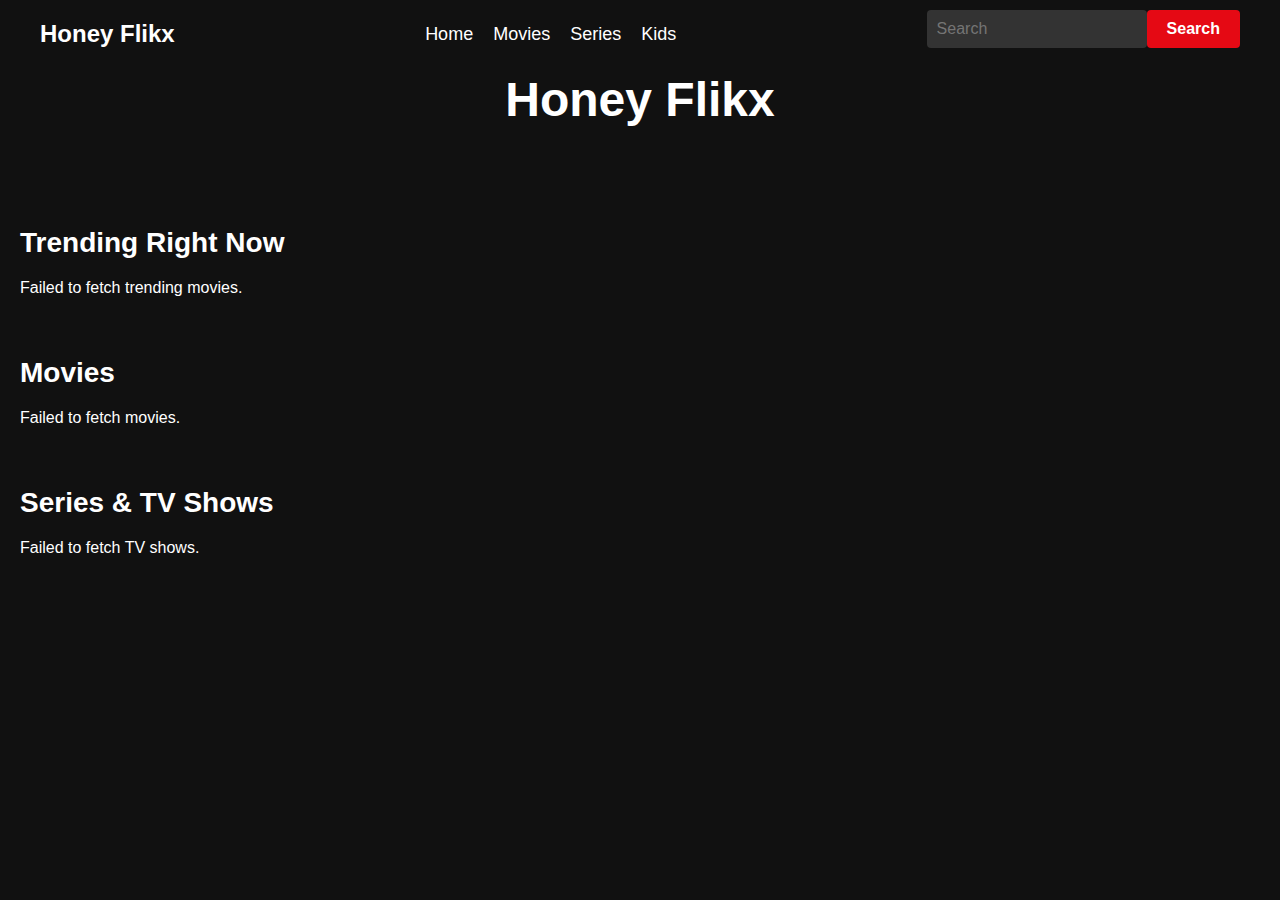
==== commit 19cf54af: "1" ====
--- a/index.html
+++ b/index.html
@@ -46,12 +46,6 @@
         <div class="home-section">
             <h2>Series & TV Shows</h2>
             <div class="content" id="homeSeries"></div>
-        </div>
-    </div>
-    <div id="movieDetailsPopup" class="popup">
-        <div class="popup-content">
-            <span id="closePopupButton" class="popup-close-button">×</span>
-            <div id="detailsContent"></div>
         </div>
     </div>
     <script>
